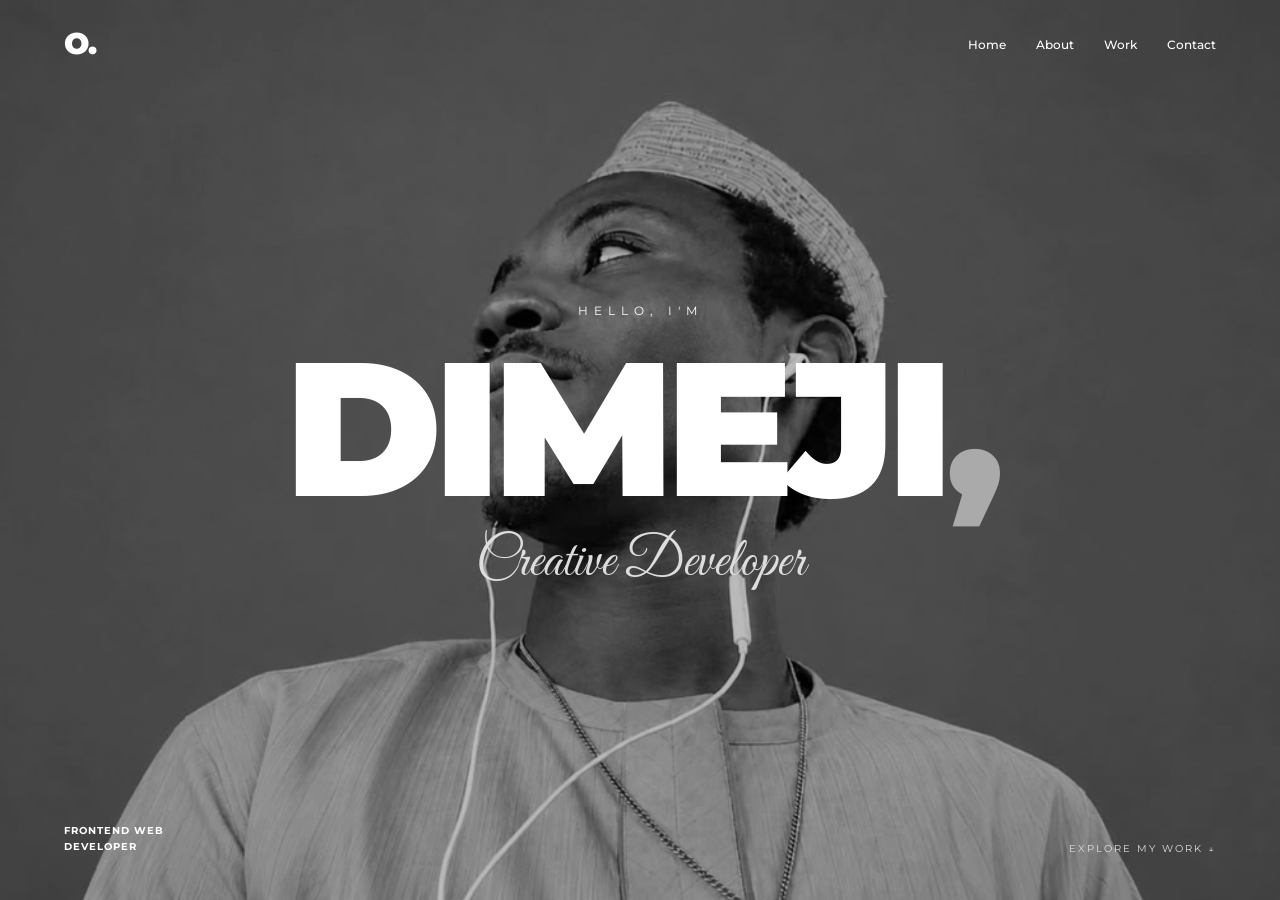
==== index.html @ 8bf28dba "initial commit" ====
<!DOCTYPE html>
 <html lang="en">
 <head>
 <meta charset="UTF-8">
 <meta name="viewport" content="width=device-width, initial-scale=1.0">
 <title>DIMEJI | PORTFOLIO</title>

 <!-- Google Fonts -->
 <link rel="preconnect" href="https://fonts.googleapis.com">
 <link rel="preconnect" href="https://fonts.gstatic.com" crossorigin>

 <link href="https://fonts.googleapis.com/css2?family=Montserrat:wght@400;500;600;700;800;900&family=Great+Vibes&display=swap" rel="stylesheet">
 
 <!--CSS-->
 <link rel="stylesheet" href="style.css">

 <!--JAVASCRIPT-->
 <script src="script.js" defer></script>
 </head>

 <body>

 <!--NAVIGATION-->
 <header class="header">
 <nav class="navbar">
 <a href="#home" class="nav-logo">O.</a>
 <ul class="nav-links">
 <li><a href="#home">Home</a></li>
 <li><a href="#about">About</a></li>
 <li><a href="#projects">Work</a></li>
 <li><a href="#contact">Contact</a></li>
 </ul>
 
 <button class="menu-toggle" aria-label="Toggle navigation" aria-expanded="false">
 ☰
 </button>

 </nav>
 </header>

 <!--HERO SECTION-->
 <main>
 
 <section class="hero" id="home">
 <div class="hero-content">
 <p class="intro">HELLO, I'M</p>
 <h1>DIMEJI<span>,</span></h1>
 <p class="signature">Creative Developer</p>

 </div>

 <div class="hero-bottom">

 <p>FRONTEND WEB <br>  DEVELOPER</p>
 <a href="#projects">EXPLORE MY WORK ↓</a>
 </div>

 </section>
 </main>
 </body>
 </html>
---- style.css ----
/* GENERAL SETTINGS */

* {
    margin: 0;
    padding: 0;
    box-sizing: border-box;
}

html {
    scroll-behavior: smooth;
}

body {
    background: #111;
    color: #fff;
    font-family: 'Montserrat', sans-serif;
}


/* NAVIGATION */

.header {
    position: absolute;
    top: 0;
    left: 0;
    width: 100%;
    z-index: 10;
    padding: 25px 5%;
}

.navbar {
    display: flex;
    justify-content: space-between;
    align-items: center;
}

.nav-logo {
    color: #fff;
    font-size: 30px;
    font-weight: 900;
    text-decoration: none;
}

.nav-links {
    display: flex;
    align-items: center;
    gap: 30px;
    list-style: none;
}

.nav-links a {
    color: #fff;
    text-decoration: none;
    font-size: 12px;
    font-weight: 500;
    transition: 0.3s;
}

.nav-links a:hover {
    color: #aaa;
}

.menu-toggle {
    display: none;
    background: none;
    border: none;
    color: white;
    font-size: 25px;
    cursor: pointer;
}


/* HERO SECTION */

.hero {
    position: relative;
    min-height: 100vh;
    width: 100%;
    display: flex;
    justify-content: center;
    align-items: center;
    overflow: hidden;
    isolation: isolate;
}

/* BACKGROUND IMAGE */


.hero::before {
    content: "";
    position: absolute;
    inset: 0;
    z-index: -2;

    background-image: url("profile.jpeg");
    background-size: cover;
    background-position: center 58%;
    background-repeat: no-repeat;

    filter: grayscale(100%) brightness(0.9);

    transform: scale(1.02);
}

/* DARK OVERLAY */


.hero::after {
    content: "";
    position: absolute;
    inset: 0;
    z-index: -1;

    background: rgba(0, 0, 0, 0.18);
}


/* HERO TEXT */

.hero-content {
    text-align: center;
    width: 100%;
    padding: 20px;
}

.intro {
    font-size: 12px;
    letter-spacing: 6px;
    margin-bottom: 15px;
}

.hero-content h1 {
    font-size: clamp(65px, 15vw, 190px);
    font-weight: 900;
    letter-spacing: -8px;
    line-height: 1;
    color: #fff;
}

.hero-content h1 span {
    color: #aaa;
}

.signature {
    font-family: 'Great Vibes', cursive;
    font-size: clamp(28px, 5vw, 55px);
    color: #ddd;
    margin-top: 5px;
}


/* BOTTOM TEXT */

.hero-bottom {
    position: absolute;
    bottom: 45px;
    left: 5%;
    right: 5%;

    display: flex;
    justify-content: space-between;
    align-items: end;
}

.hero-bottom p {
    font-size: 10px;
    font-weight: 700;
    line-height: 1.6;
    letter-spacing: 1px;
}

.hero-bottom a {
    color: #ddd;
    text-decoration: none;
    font-size: 10px;
    letter-spacing: 2px;
}
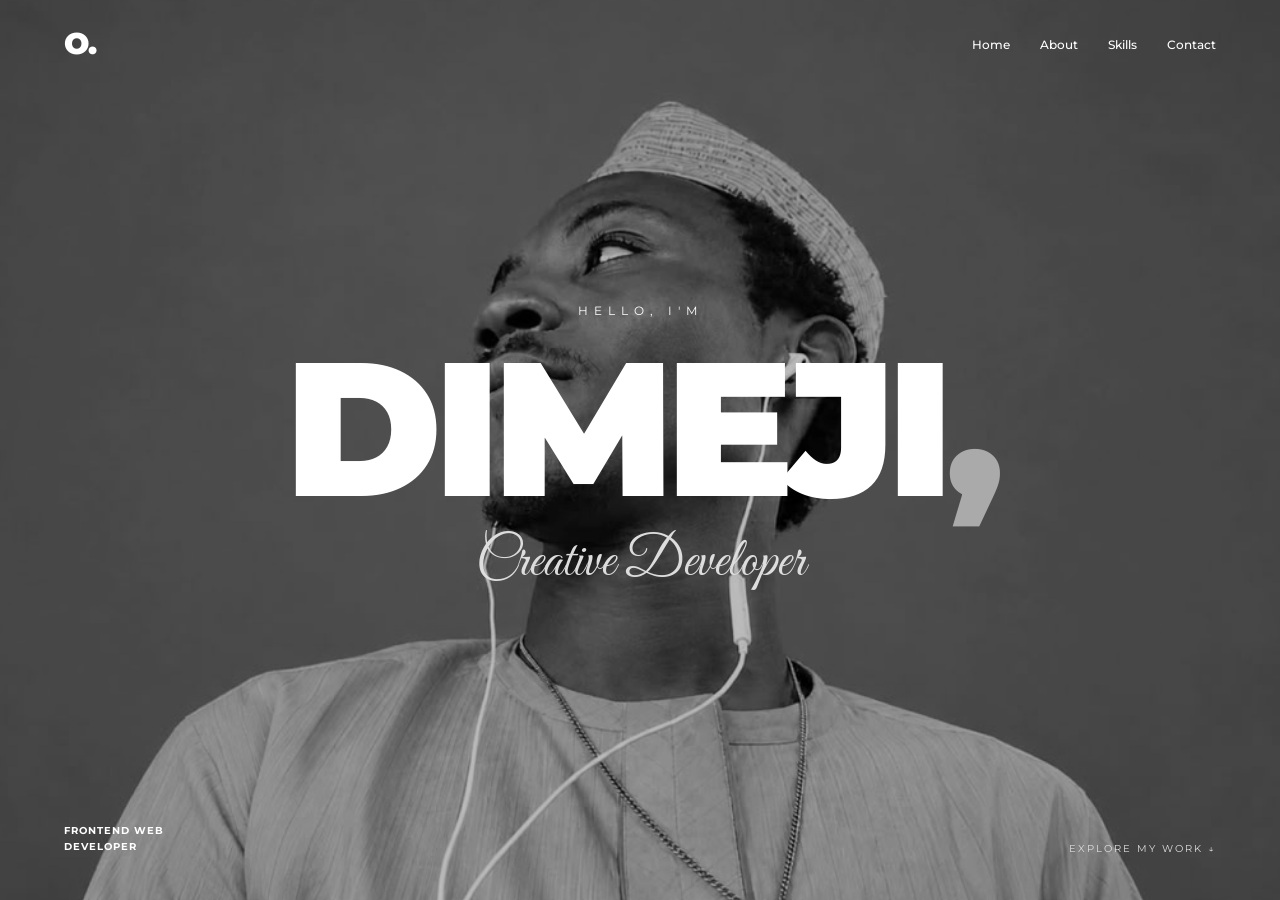
==== commit e1f43e6d: "additional codes" ====
--- a/index.html
+++ b/index.html
@@ -23,18 +23,20 @@
  <!--NAVIGATION-->
  <header class="header">
  <nav class="navbar">
- <a href="#home" class="nav-logo">O.</a>
+ <a href="index.html" class="nav-logo">O.</a>
+
  <ul class="nav-links">
- <li><a href="#home">Home</a></li>
- <li><a href="#about">About</a></li>
- <li><a href="#projects">Work</a></li>
- <li><a href="#contact">Contact</a></li>
+ <li><a href="index.html">Home</a></li>
+ <li><a href="about.html">About</a></li>
+ <li><a href="skills.html">Skills</a></li>
+ <li><a href="contact.html">Contact</a></li>
  </ul>
- 
- <button class="menu-toggle" aria-label="Toggle navigation" aria-expanded="false">
+
+ <button class="menu-toggle"
+ aria-label="Toggle navigation"
+ aria-expanded="false">
  ☰
  </button>
-
  </nav>
  </header>
 
@@ -57,5 +59,8 @@
 
  </section>
  </main>
+
+ <script src="script.js" defer></script>
+
  </body>
  </html>
--- a/style.css
+++ b/style.css
@@ -1,178 +1,708 @@
-
-/* GENERAL SETTINGS */
-
-* {
-    margin: 0;
-    padding: 0;
-    box-sizing: border-box;
-}
-
-html {
-    scroll-behavior: smooth;
-}
-
-body {
-    background: #111;
-    color: #fff;
-    font-family: 'Montserrat', sans-serif;
-}
-
-
-/* NAVIGATION */
-
-.header {
-    position: absolute;
-    top: 0;
-    left: 0;
-    width: 100%;
-    z-index: 10;
-    padding: 25px 5%;
-}
-
-.navbar {
-    display: flex;
-    justify-content: space-between;
-    align-items: center;
-}
-
-.nav-logo {
-    color: #fff;
-    font-size: 30px;
-    font-weight: 900;
-    text-decoration: none;
-}
-
-.nav-links {
-    display: flex;
-    align-items: center;
-    gap: 30px;
-    list-style: none;
-}
-
-.nav-links a {
-    color: #fff;
-    text-decoration: none;
-    font-size: 12px;
-    font-weight: 500;
-    transition: 0.3s;
-}
-
-.nav-links a:hover {
-    color: #aaa;
-}
-
-.menu-toggle {
+ /* GENERAL SETTINGS */
+
+ * {
+ margin: 0;
+ padding: 0;
+ box-sizing: border-box; 
+ }
+
+ html {
+ scroll-behavior: smooth;
+ }
+
+ body {
+ background: #ffff;
+ color: #fff;
+ font-family: 'Montserrat', sans-serif; 
+ }
+
+
+ /* NAVIGATION */
+
+ .header {
+ position: absolute;
+ top: 0;
+ left: 0;
+ width: 100%;
+ z-index: 10;
+ padding: 25px 5%;
+ }
+
+ .navbar {
+ display: flex;
+ justify-content: space-between;
+ align-items: center;
+ }
+
+ .nav-logo {
+ color: #fff;
+ font-size: 30px;
+ font-weight: 900;
+ text-decoration: none;
+ }
+
+ .nav-links {
+ display: flex;
+ align-items: center;
+ gap: 30px;
+ list-style: none;
+ }
+
+ .nav-links a {
+ color: #fff;
+ text-decoration: none;
+ font-size: 12px;
+ font-weight: 500;
+ transition: 0.3s;
+ }
+
+ .nav-links a:hover {
+ color: #aaa;
+ }
+
+ /* HAMBURGER MENU */
+ .menu-toggle {
     display: none;
     background: none;
     border: none;
     color: white;
-    font-size: 25px;
+    font-size: 28px;
     cursor: pointer;
 }
 
-
-/* HERO SECTION */
-
-.hero {
-    position: relative;
+ /* HERO SECTION */
+
+ .hero {
+ position: relative;
+ min-height: 100vh;
+ width: 100%;
+ display: flex;
+ justify-content: center;
+ align-items: center;
+ overflow: hidden;
+ isolation: isolate;
+ } 
+
+ /* BACKGROUND IMAGE */
+
+ .hero::before {
+ content: "";
+ position: absolute;
+ inset: 0;
+ z-index: -2;
+ background-image: url("profile.jpeg");
+ background-size: cover;
+ background-position: center 58%;
+ background-repeat: no-repeat;
+ filter: grayscale(100%) brightness(0.9);
+ transform: scale(1.02);
+ }
+
+ /* DARK OVERLAY */
+
+ .hero::after {
+ content: "";
+ position: absolute;
+ inset: 0;
+ z-index: -1;
+ background: rgba(0, 0, 0, 0.18);
+ }
+
+
+ /* HERO TEXT */
+
+ .hero-content {
+ text-align: center;
+ width: 100%;
+ padding: 20px;
+ }
+
+ .intro {
+ font-size: 12px;
+ letter-spacing: 6px;
+ margin-bottom: 15px;
+ }
+
+ .hero-content h1 {
+ font-size: clamp(65px, 15vw, 190px);
+ font-weight: 900;
+ letter-spacing: -8px;
+ line-height: 1;
+ color: #fff;
+ }
+
+ .hero-content h1 span {
+ color: #aaa;
+ }
+
+ .signature {
+ font-family: 'Great Vibes', cursive;
+ font-size: clamp(28px, 5vw, 55px);
+ color: #ddd;
+ margin-top: 5px;
+ }
+
+ /* BOTTOM TEXT */
+
+ .hero-bottom {
+ position: absolute;
+ bottom: 45px;
+ left: 5%;
+ right: 5%;
+ display: flex;
+ justify-content: space-between;
+ align-items: end;
+ }
+
+ .hero-bottom p {
+ font-size: 10px;
+ font-weight: 700;
+ line-height: 1.6;
+ letter-spacing: 1px;
+ }
+
+ .hero-bottom a {
+ color: #ddd;
+ text-decoration: none;
+ font-size: 10px;
+ letter-spacing: 2px;
+ }
+
+ /*ABOUT SECTION*/
+ .about-container {
+ min-height: 100vh;
+ display: flex;
+ align-items: center;
+ justify-content: center;
+ padding: 80px 8%;
+ background: #111;
+ }
+
+ .about-section {
+ width: 100%;
+ max-width: 1200px;
+ display: grid;
+ grid-template-columns: 0.9fr 1.1fr;
+ align-items: center;
+ gap: 80px;
+ }
+
+ .about-image{
+ width: 100%;
+ height: 520px;
+ overflow: hidden;
+ border-radius: 20px;
+ }
+
+ .about-image img{
+ width: 100%;
+ height: 100%;
+ object-fit: cover;
+ filter: grayscale(100%); transition: 0.5s;
+ border-radius: 20px;
+ }
+
+ .about-image img:hover{
+ filter: grayscale(0%);
+ transform: scale(1.03);
+ }
+
+ .about-content{
+ max-width: 600px;
+ }
+
+ .section-label{
+ display: block;
+ color: #888;
+ font-size: 12px;
+ font-weight: 700;
+ letter-spacing: 2px;
+ margin-bottom: 15px;
+ }
+
+ .about-content h1{
+ font-size: clamp(30px, 5vw, 50px);
+ font-weight: 900;
+ letter-spacing: -1px;
+ line-height: 1.2;
+ margin-bottom: 20px;
+ }
+
+ .about-content h1 span{
+ color: #777
+ }
+
+ .about-content p{
+ color: #aaa;
+ font-size: 14px;
+ line-height: 1.6;
+ margin-bottom: 20px;
+ }
+
+ .about-highlight{
+ display: flex;
+ flex-wrap: wrap;
+ gap: 20px;
+ margin-top: 30px;
+ }
+
+ .about-highlight span{
+ color: #fff;
+ font-size: 12px;
+ font-weight: 700;
+ letter-spacing: 1px;
+ }
+
+/* ================================
+   SKILLS PAGE
+================================ */
+
+.skills-page {
     min-height: 100vh;
+    padding: 35px 7%;
+    color: #fff;
+    background:
+        radial-gradient(ellipse at 50% 45%, rgba(255,255,255,0.055), transparent 50%),
+        #111;
+    font-family: 'Montserrat', sans-serif;
+    overflow: hidden;
+}
+
+/* HEADER */
+
+.skills-header {
+    display: flex;
+    align-items: center;
+    justify-content: space-between;
+    padding-bottom: 35px;
+    border-bottom: 1px solid #333;
+}
+
+.skills-brand {
+    color: #fff;
+    text-decoration: none;
+    font-size: 20px;
+    font-weight: 900;
+    letter-spacing: 2px;
+}
+
+.skills-brand span {
+    color: #888;
+    font-weight: 400;
+}
+
+.skills-page-number {
+    color: #888;
+    font-size: 14px;
+    letter-spacing: 2px;
+}
+
+.skills-page-number span {
+    color: #fff;
+    font-weight: 700;
+}
+
+/* INTRODUCTION */
+
+.skills-intro {
+    display: grid;
+    grid-template-columns: 1.2fr 0.8fr;
+    align-items: center;
+    gap: 60px;
+    margin: 55px 0 45px;
+}
+
+.skills-heading p {
+    margin-bottom: 8px;
+    color: #aaa;
+    font-family: 'Great Vibes', cursive;
+    font-size: 36px;
+}
+
+.skills-heading h1 {
+    max-width: 650px;
+    font-size: clamp(32px, 4vw, 52px);
+    line-height: 1.12;
+    font-weight: 900;
+}
+
+.skills-description {
+    padding: 15px 0 15px 35px;
+    border-left: 1px solid #777;
+    color: #aaa;
+    font-size: 16px;
+    line-height: 1.8;
+}
+
+/* TECHNOLOGY LOGOS */
+
+.technology-logos {
+    display: grid;
+    grid-template-columns: repeat(5, 1fr);
+    gap: 25px;
+    margin: 45px 0 55px;
+    text-align: center;
+}
+
+.technology {
+    display: flex;
+    flex-direction: column;
+    align-items: center;
+    gap: 14px;
+}
+
+.technology-circle {
+    width: 145px;
+    height: 145px;
+    display: flex;
+    align-items: center;
+    justify-content: center;
+    border: 1px solid #777;
+    border-radius: 50%;
+    background: #181818;
+    box-shadow: 0 0 20px rgba(255,255,255,0.06);
+    transition: 0.3s ease;
+}
+
+.technology-circle:hover {
+    transform: translateY(-7px);
+    border-color: #ddd;
+    box-shadow: 0 0 25px rgba(255,255,255,0.15);
+}
+
+.technology-circle img {
+    width: 75px;
+    height: 75px;
+    object-fit: contain;
+}
+
+.github-logo img {
+    filter: brightness(0) invert(1);
+}
+
+.technology h3 {
+    color: #ddd;
+    font-size: 15px;
+    font-weight: 600;
+}
+
+/* SKILL PERCENTAGES */
+
+.skills-progress {
+    display: grid;
+    grid-template-columns: 1fr 1fr;
+    gap: 65px;
+    margin-top: 55px;
+}
+
+.progress-column {
+    display: flex;
+    flex-direction: column;
+    gap: 28px;
+}
+
+.skill-item {
     width: 100%;
+}
+
+.skill-info {
     display: flex;
-    justify-content: center;
     align-items: center;
+    justify-content: space-between;
+    margin-bottom: 12px;
+}
+
+.skill-info h3,
+.skill-info span {
+    color: #fff;
+    font-size: 17px;
+    font-weight: 600;
+}
+
+.skill-info span {
+    color: #aaa;
+}
+
+.progress-track {
+    width: 100%;
+    height: 8px;
     overflow: hidden;
-    isolation: isolate;
-}
-
-/* BACKGROUND IMAGE */
-
-
-.hero::before {
-    content: "";
-    position: absolute;
-    inset: 0;
-    z-index: -2;
-
-    background-image: url("profile.jpeg");
-    background-size: cover;
-    background-position: center 58%;
-    background-repeat: no-repeat;
-
-    filter: grayscale(100%) brightness(0.9);
-
-    transform: scale(1.02);
-}
-
-/* DARK OVERLAY */
-
-
-.hero::after {
-    content: "";
-    position: absolute;
-    inset: 0;
-    z-index: -1;
-
-    background: rgba(0, 0, 0, 0.18);
-}
-
-
-/* HERO TEXT */
-
-.hero-content {
-    text-align: center;
-    width: 100%;
-    padding: 20px;
-}
-
-.intro {
-    font-size: 12px;
-    letter-spacing: 6px;
-    margin-bottom: 15px;
-}
-
-.hero-content h1 {
-    font-size: clamp(65px, 15vw, 190px);
-    font-weight: 900;
-    letter-spacing: -8px;
-    line-height: 1;
-    color: #fff;
-}
-
-.hero-content h1 span {
-    color: #aaa;
-}
-
-.signature {
-    font-family: 'Great Vibes', cursive;
-    font-size: clamp(28px, 5vw, 55px);
-    color: #ddd;
-    margin-top: 5px;
-}
-
-
-/* BOTTOM TEXT */
-
-.hero-bottom {
-    position: absolute;
-    bottom: 45px;
-    left: 5%;
-    right: 5%;
-
-    display: flex;
-    justify-content: space-between;
-    align-items: end;
-}
-
-.hero-bottom p {
-    font-size: 10px;
-    font-weight: 700;
-    line-height: 1.6;
-    letter-spacing: 1px;
-}
-
-.hero-bottom a {
-    color: #ddd;
-    text-decoration: none;
-    font-size: 10px;
-    letter-spacing: 2px;
-}
+    border-radius: 20px;
+    background: #333;
+}
+
+.progress-fill {
+    height: 100%;
+    border-radius: 20px;
+    background: linear-gradient(90deg, #777, #eee);
+}
+
+.html-fill {
+    width: 85%;
+}
+
+.css-fill {
+    width: 80%;
+}
+
+.javascript-fill {
+    width: 60%;
+}
+
+.git-fill {
+    width: 65%;
+}
+
+.github-fill {
+    width: 70%;
+}
+
+/* RESPONSIVE DESIGN */
+
+@media (max-width: 600px) {
+
+    .skills-page {
+        padding: 25px 6%;
+    }
+
+    .skills-header {
+        padding-bottom: 22px;
+    }
+
+    .skills-brand {
+        font-size: 15px;
+    }
+
+    .skills-page-number {
+        font-size: 12px;
+    }
+
+    .skills-intro {
+        grid-template-columns: 1fr;
+        gap: 20px;
+        margin: 35px 0;
+    }
+
+    .skills-heading p {
+        font-size: 29px;
+    }
+
+    .skills-heading h1 {
+        font-size: 34px;
+    }
+
+    .skills-description {
+        padding: 0 0 0 18px;
+        font-size: 14px;
+    }
+
+    .technology-logos {
+        grid-template-columns: repeat(3, 1fr);
+        gap: 25px 12px;
+        margin: 35px 0;
+    }
+
+    .technology-circle {
+        width: 90px;
+        height: 90px;
+    }
+
+    .technology-circle img {
+        width: 48px;
+        height: 48px;
+    }
+
+    .technology h3 {
+        font-size: 13px;
+    }
+
+    .skills-progress {
+        grid-template-columns: 1fr;
+        gap: 25px;
+        margin-top: 40px;
+    }
+
+    .progress-column {
+        gap: 22px;
+    }
+
+    .skill-info h3,
+    .skill-info span {
+        font-size: 15px;
+    }
+
+    .skills-footer {
+        gap: 12px;
+        margin-top: 40px;
+    }
+
+    .skills-footer p {
+        font-size: 9px;
+        letter-spacing: 2px;
+    }
+
+     /* HOME PAGE */
+    .hero-content h1 {
+        font-size: clamp(65px, 14vw, 130px);
+        letter-spacing: -4px;
+    }
+
+    .hero-bottom {
+        left: 4%;
+        right: 4%;
+        bottom: 30px;
+    }
+
+    /* ABOUT PAGE */
+    .about-container {
+        padding: 120px 5% 50px;
+    }
+
+    .about-section {
+        gap: 30px;
+    }
+
+    .about-image,
+    .about-content {
+        flex: 1;
+        min-width: 0;
+    }
+
+    .about-image img {
+        width: 100%;
+        height: auto;
+        object-fit: cover;
+    }
+}
+
+
+/* MOBILE PHONES */
+@media screen and (max-width: 600px) {
+
+    /* NAVIGATION */
+    .header {
+        padding: 20px 6%;
+    }
+
+    .navbar {
+        position: relative;
+    }
+
+    .menu-toggle {
+        display: block;
+    }
+
+    .nav-links {
+        display: none;
+        position: absolute;
+        top: 45px;
+        right: 0;
+        width: 190px;
+        background: #181818;
+        flex-direction: column;
+        align-items: flex-start;
+        gap: 0;
+        padding: 12px;
+        z-index: 20;
+    }
+
+    .nav-links.active {
+        display: flex;
+    }
+
+    .nav-links li {
+        width: 100%;
+    }
+
+    .nav-links a {
+        display: block;
+        padding: 13px 8px;
+        font-size: 13px;
+    }
+
+
+    /* HOME PAGE */
+    .hero {
+        min-height: 100svh;
+    }
+
+    .hero-content {
+        padding: 15px;
+    }
+
+    .intro {
+        font-size: 10px;
+        letter-spacing: 4px;
+    }
+
+    .hero-content h1 {
+        font-size: clamp(48px, 15vw, 85px);
+        letter-spacing: -3px;
+    }
+
+    .signature {
+        font-size: 35px;
+    }
+
+    .hero-bottom {
+        bottom: 25px;
+        left: 6%;
+        right: 6%;
+        display: flex;
+        justify-content: space-between;
+        align-items: flex-end;
+        gap: 15px;
+    }
+
+    .hero-bottom p,
+    .hero-bottom a {
+        font-size: 9px;
+        line-height: 1.6;
+    }
+
+
+    /* ABOUT PAGE */
+    .about-container {
+        padding: 110px 6% 40px;
+    }
+
+    .about-section {
+        display: flex;
+        flex-direction: column;
+        align-items: stretch;
+        gap: 30px;
+    }
+
+    .about-image {
+        width: 100%;
+    }
+
+    .about-image img {
+        display: block;
+        width: 100%;
+        max-height: 380px;
+        object-fit: cover;
+    }
+
+    .about-content {
+        width: 100%;
+    }
+
+    .about-content h1 {
+        font-size: clamp(35px, 10vw, 55px);
+    }
+
+    .about-content h2 {
+        font-size: 23px;
+    }
+
+    .about-content p {
+        font-size: 14px;
+        line-height: 1.8;
+    }
+
+    .about-highlight {
+        flex-wrap: wrap;
+        gap: 12px;
+    }
+}
